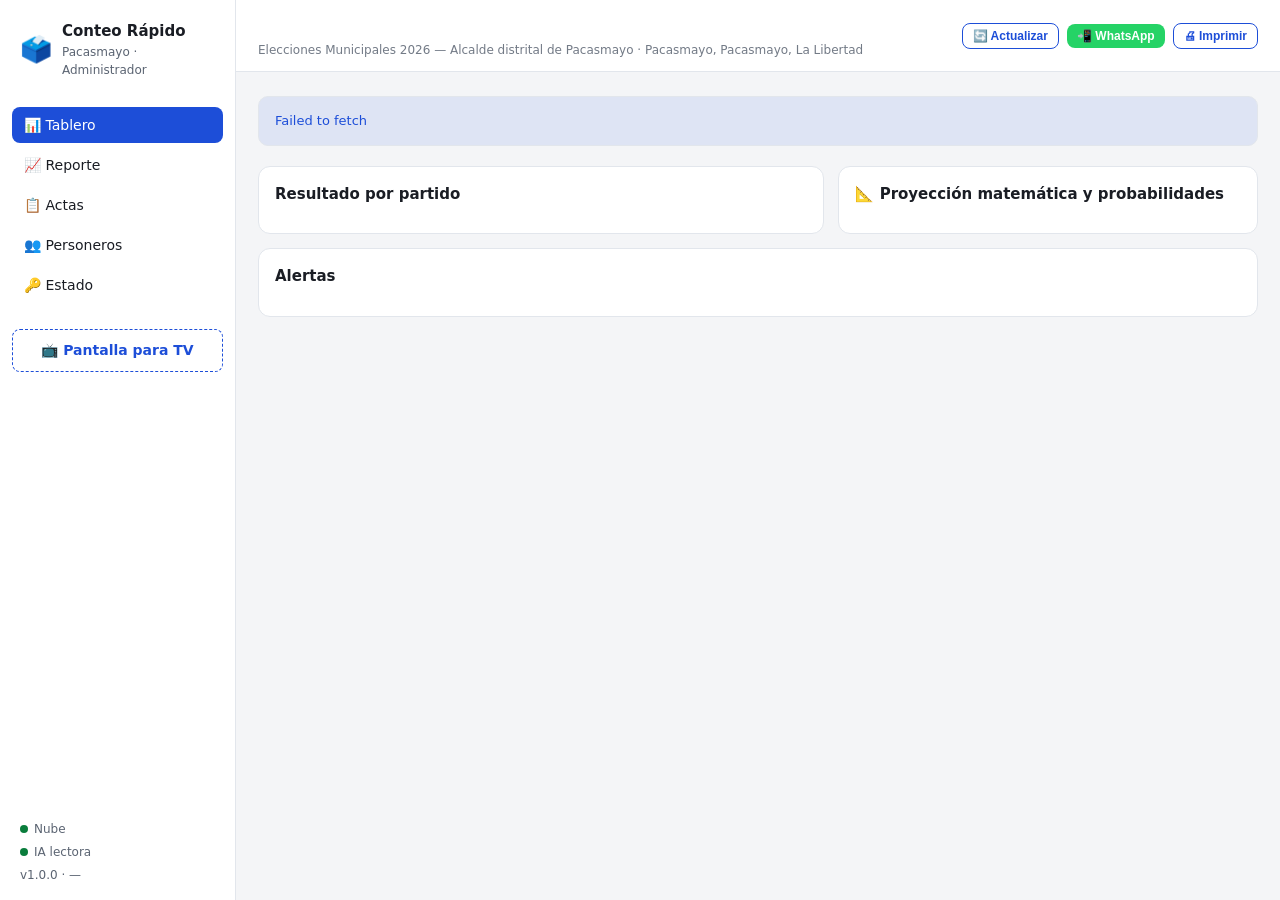
==== admin.html @ c428aaee "subeindo" ====
<!DOCTYPE html>
<html lang="es">
<head>
<meta charset="UTF-8">
<meta name="viewport" content="width=device-width, initial-scale=1.0">
<title>Conteo Rápido Pacasmayo — Administrador</title>
<link rel="stylesheet" href="estilos.css">
</head>
<body class="admin">

<aside class="side">
  <div class="brand"><div class="logo">🗳️</div><div><b>Conteo Rápido</b><small>Pacasmayo · Administrador</small></div></div>
  <nav class="menu">
    <button data-tab="tablero" class="active">📊 Tablero</button>
    <button data-tab="reporte">📈 Reporte</button>
    <button data-tab="actas">📋 Actas</button>
    <button data-tab="personeros">👥 Personeros</button>
    <button data-tab="estado">🔑 Estado</button>
  </nav>
  <a class="tv" href="pantalla.html" target="_blank">📺 Pantalla para TV</a>
  <div class="side-foot">
    <span><i class="estado-dot" id="sf_nube"></i>Nube</span>
    <span><i class="estado-dot" id="sf_ia"></i>IA lectora</span>
    <span>v<span id="sf_ver"></span> · <span id="sf_upd">—</span></span>
  </div>
</aside>

<div class="content">
  <header class="topbar">
    <div><h1 id="tb_titulo">Tablero</h1><p id="tb_sub"></p></div>
    <div class="tb-actions">
      <button class="btn ghost sm" onclick="refrescar()">🔄 Actualizar</button>
      <button class="btn wa sm" onclick="compartirDistrito()">📲 WhatsApp</button>
      <button class="btn ghost sm" onclick="window.print()">🖨 Imprimir</button>
    </div>
  </header>
  <main>
    <div id="aviso"></div>

    <!-- ===== TABLERO ===== -->
    <section id="tablero">
      <div class="kpi" id="kpi" style="margin-bottom:14px"></div>
      <div class="grid2">
        <div class="card"><h2>Resultado por partido <span class="muted" id="t_fuente"></span></h2><div id="barras"></div></div>
        <div class="card"><h2>📐 Proyección matemática y probabilidades</h2><div id="proy_cont"></div></div>
      </div>
      <div class="card"><h2>Alertas</h2><div id="alertas"></div></div>
    </section>

    <!-- ===== REPORTE ===== -->
    <section id="reporte" class="hide">
      <div class="card"><div id="rep_cont"></div></div>
      <div class="card"><h2>📐 Proyección matemática y probabilidades</h2><div id="proy_cont2"></div></div>
    </section>

    <!-- ===== ACTAS ===== -->
    <section id="actas" class="hide">
      <div class="card">
        <div class="toolbar" style="justify-content:space-between">
          <div class="toolbar" style="margin:0"><h2 style="margin:0">Actas recibidas</h2><span class="pill ok" id="n_actas">0</span></div>
          <div class="toolbar" style="margin:0"><input class="filtro" id="f_actas" placeholder="🔎 Buscar mesa o personero…" oninput="pintarActas()"><button class="btn ghost sm" onclick="exportCSV()">⬇ CSV</button></div>
        </div>
        <div style="overflow:auto;max-height:60vh"><table id="tablaActas"></table></div>
      </div>
      <div class="card">
        <h2>Instalación de mesas <span class="pill ok" id="n_aper">0</span></h2>
        <div style="overflow:auto;max-height:40vh"><table id="tablaAperturas"></table></div>
      </div>
    </section>

    <!-- ===== PERSONEROS ===== -->
    <section id="personeros" class="hide">
      <div class="card brand">
        <h2>👥 Cómo entran los personeros</h2>
        <p>Cada personero abre <b><span id="p_url">personero.html</span></b> en su celular. No necesita configurar nada.</p>
        <div class="toolbar" style="margin:8px 0 0"><button class="btn" onclick="copiarUrl()">📋 Copiar dirección</button><button class="btn wa" onclick="enviarUrl()">📲 Enviar por WhatsApp</button><span class="muted" id="p_estado"></span></div>
      </div>
      <div class="card"><h2>Quiénes ya reportaron</h2><div style="overflow:auto"><table id="tablaPersoneros"></table></div></div>
    </section>

    <!-- ===== ESTADO ===== -->
    <section id="estado" class="hide">
      <div class="card brand"><h2>🪑 Total de mesas del distrito</h2>
        <p class="muted">Con este número el sistema calcula el % de mesas reportadas, la ventaja irremontable y la proyección. Se guarda en la nube (lo ven el admin y la pantalla TV).</p>
        <div class="row"><div><label>Total de mesas</label><input id="e_totalmesas" type="number" min="0" inputmode="numeric" placeholder="ej. 45"></div>
        <div style="display:flex;align-items:flex-end"><button class="btn" onclick="guardarTotalMesas()">💾 Guardar</button></div></div>
        <p class="muted" id="e_tm_estado"></p></div>
      <div class="card"><h2>🔑 Estado de la configuración</h2><div id="estado_cont"></div>
        <p class="muted" style="margin-top:12px">Las claves (nube e IA), los candidatos y el total de mesas se editan en <code>config.js</code>.</p></div>
    </section>
  </main>
</div>

<script src="config.js"></script>
<script src="comun.js"></script>
<script>
/* ===== ADMIN — Pacasmayo (todo viene de config.js) ===== */
const E = CONFIG.eleccion, partidos = () => CONFIG.partidos;
let totalMesas = CONFIG.totalMesas || 0; const TM = () => totalMesas;   // se guarda en la nube desde Estado
SB.url = (CONFIG.supabase.url||"").replace(/\/$/,""); SB.key = CONFIG.supabase.key||"";
const nubeOK = () => sbListo() && !/XXXX|PEGA_AQUI/.test(SB.url + SB.key);
const iaOK   = () => !!CONFIG.ia.key && !/PEGA_AQUI/.test(CONFIG.ia.key);
const $ = id => document.getElementById(id);
const TITULOS = { tablero:"Tablero", reporte:"Reporte de campaña", actas:"Actas e instalaciones", personeros:"Personeros", estado:"Estado" };
let tab = "tablero", poll = null, cache = null;

async function iniciar(){
  if (nubeOK()) { try { const c = await sbFetchConfig(E); if (c && c.total_mesas) totalMesas = c.total_mesas; } catch(e) {} }
  $("tb_sub").textContent = CONFIG.nombre + " · " + lugarDe(CONFIG.ubicacion);
  $("p_url").textContent = new URL("personero.html", location.href).href;
  $("sf_ver").textContent = APP_VERSION;
  $("sf_nube").className = "estado-dot " + (nubeOK() ? "ok" : "bad"); $("sf_ia").className = "estado-dot " + (iaOK() ? "ok" : "bad");
  if (!nubeOK()) $("aviso").innerHTML = `<div class="alert warn">⚠ La nube no está configurada en <code>config.js</code>. Sin eso no llegan las actas de los personeros.</div>`;
  activarTab("tablero");
}
function activarTab(t){
  tab = t; document.querySelectorAll(".menu button").forEach(b => b.classList.toggle("active", b.dataset.tab === t));
  ["tablero","reporte","actas","personeros","estado"].forEach(s => $(s).classList.toggle("hide", s !== t));
  $("tb_titulo").textContent = TITULOS[t] || t;
  if (poll) { clearInterval(poll); poll = null; }
  refrescar(); if (t === "tablero" || t === "reporte") poll = setInterval(refrescar, 15000);
}
document.querySelectorAll(".menu button").forEach(b => b.onclick = () => activarTab(b.dataset.tab));

async function datos(){
  if (!nubeOK()) throw new Error("Nube no configurada (config.js).");
  const [actas, aperturas] = await Promise.all([sbFetchActas(E), sbFetchAperturas(E)]);
  cache = { actas, aperturas }; $("sf_upd").textContent = "act. " + horaCorta(ahora()); return cache;
}
async function refrescar(){
  if (tab === "tablero") return pintarTablero();
  if (tab === "reporte") return pintarReporte();
  if (tab === "actas") return pintarActas();
  if (tab === "personeros") return pintarPersoneros();
  if (tab === "estado") return pintarEstado();
}
const errorEn = (id, e) => { $(id).innerHTML = `<div class="alert info">${esc(e.message)}</div>`; };

/* ---- tablero ---- */
async function pintarTablero(){
  let d; try { d = await datos(); } catch(e) { errorEn("kpi", e); $("barras").innerHTML = ""; $("proy_cont").innerHTML = ""; $("alertas").innerHTML = ""; return; }
  const { actas, aperturas } = d, tm = TM();
  const { rank, blancos, nulos, validos, total } = ranking(actas, partidos());
  const nMesas = actas.length, nAper = aperturas.filter(a => a.estado !== "no_aperturada").length, nNo = aperturas.length - nAper;
  const habiles = actas.reduce((s, a) => s + (+a.habiles || 0), 0), particip = habiles ? 100 * total / habiles : 0;
  $("kpi").innerHTML = `
    <div><b>${nAper}</b><span>mesas instaladas${nNo ? ` · <span style="color:var(--bad)">${nNo} no abrieron</span>` : ""}</span></div>
    <div><b>${nMesas}${tm ? `<small style="font-size:14px;color:var(--muted)"> / ${tm}</small>` : ""}</b><span>actas reportadas${tm ? ` · ${(100*nMesas/tm).toFixed(1)}%` : ""}</span></div>
    <div><b>${particip.toFixed(1)}%</b><span>participación</span></div>
    <div><b>${fmt(validos)}</b><span>votos válidos</span></div>
    <div><b>${fmt(total)}</b><span>total emitidos · B ${fmt(blancos)} · N ${fmt(nulos)}</span></div>`;
  $("t_fuente").textContent = `· ${nMesas} actas`;
  const max = rank[0] ? rank[0].v : 0;
  $("barras").innerHTML = validos > 0 ? rank.map((p, i) => { const w = max ? 100 * p.v / max : 0, lider = i === 0;
    return `<div style="margin:9px 0"><div style="display:flex;justify-content:space-between;font-size:13px;gap:8px">
      <span style="min-width:0;overflow:hidden;text-overflow:ellipsis;white-space:nowrap"><span class="dot" style="background:${p.color}"></span> ${lider ? "🏆 " : ""}<b>${esc(p.sigla)}</b> <span class="muted">${esc(p.candidato || p.nombre)}</span>${lider ? ' <span class="pill ok">VA GANANDO</span>' : ""}</span>
      <span style="white-space:nowrap"><b>${fmt(p.v)}</b> · ${(100*p.v/validos).toFixed(1)}%</span></div>
      <div class="bar-track" style="height:16px"><div class="bar-fill" style="width:${w}%;background:${lider ? p.color : "#8b93a3"}"></div></div></div>`; }).join("")
    : `<p class="muted">Aún no hay votos cargados.</p>`;
  renderProyeccion($("proy_cont"), actas, partidos(), tm, false);
  const al = alertasDe(actas);
  $("alertas").innerHTML = al.length ? al.map(x => `<div class="alert bad">⚠ ${esc(x)}</div>`).join("") : `<div class="alert ok">✓ Sin anomalías detectadas.</div>`;
}

/* ---- reporte ---- */
async function pintarReporte(){
  let d; try { d = await datos(); } catch(e) { errorEn("rep_cont", e); $("proy_cont2").innerHTML = ""; return; }
  renderReporte($("rep_cont"), { actas: d.actas, aperturas: d.aperturas, partidos: partidos(), nombre: CONFIG.nombre, lugar: lugarDe(CONFIG.ubicacion), totalMesas: TM(), fuente: "☁️ todas las mesas" });
  renderProyeccion($("proy_cont2"), d.actas, partidos(), TM(), false);
}
async function compartirDistrito(){
  try { const d = cache || await datos(); const r = ranking(d.actas, partidos());
    compartirTexto(textoReporteDistrito({ nombre: CONFIG.nombre, lugar: CONFIG.ubicacion.distrito, ...r, nMesas: d.actas.length, totalMesas: TM(), nAper: d.aperturas.filter(a => a.estado !== "no_aperturada").length }));
  } catch(e) { alert(e.message); }
}

/* ---- actas ---- */
async function pintarActas(){
  const t1 = $("tablaActas"), t2 = $("tablaAperturas");
  let d; try { d = await datos(); } catch(e) { t1.innerHTML = `<tr><td class="muted">${esc(e.message)}</td></tr>`; t2.innerHTML = ""; return; }
  const f = ($("f_actas").value || "").toLowerCase();
  const actas = d.actas.filter(a => !f || String(a.mesa).toLowerCase().includes(f) || (a.personero || "").toLowerCase().includes(f));
  $("n_actas").textContent = d.actas.length; $("n_aper").textContent = d.aperturas.length;
  t1.innerHTML = `<tr><th>Mesa</th><th>Personero</th><th>Hora</th><th class="num">Hábiles</th><th class="num">Total</th><th>Estado</th><th>Foto</th><th></th></tr>` +
    (actas.length ? actas.map(a => { const s = sumaActa(a); const obs = a.habiles > 0 && s > a.habiles;
      return `<tr><td><b>${esc(a.mesa)}</b></td><td>${esc(a.personero || "—")}</td><td>${horaCorta(a.creado)}</td><td class="num">${a.habiles || "—"}</td><td class="num">${s}</td>
        <td>${obs ? '<span class="pill warn">observada</span>' : '<span class="pill ok">ok</span>'}</td>
        <td>${a.foto_url ? `<a href="${esc(a.foto_url)}" target="_blank">ver</a>` : "—"}</td>
        <td><button class="btn danger sm" onclick="borrarActa('${esc(a.mesa)}')">🗑</button></td></tr>`; }).join("")
     : `<tr><td colspan="8" class="muted">${f ? "Sin resultados para ese filtro." : "Sin actas todavía."}</td></tr>`);
  t2.innerHTML = `<tr><th>Mesa</th><th>Estado</th><th>Hora</th><th>Personero</th><th></th></tr>` +
    (d.aperturas.length ? d.aperturas.map(a => `<tr><td><b>${esc(a.mesa)}</b></td><td>${a.estado === "no_aperturada" ? '<span class="pill bad">NO instalada</span>' : '<span class="pill ok">instalada</span>'}</td><td>${horaCorta(a.hora)}</td><td>${esc(a.personero || "—")}</td>
        <td><button class="btn danger sm" onclick="borrarApertura('${esc(a.mesa)}')">🗑</button></td></tr>`).join("")
     : `<tr><td colspan="5" class="muted">Ninguna mesa marcada aún.</td></tr>`);
}
async function borrarActa(mesa){ if (!confirm(`¿Borrar el acta de la mesa ${mesa}? El personero podrá volver a enviarla.`)) return; try { await sbBorrarActa(E, mesa); pintarActas(); } catch(e) { alert(e.message); } }
async function borrarApertura(mesa){ if (!confirm(`¿Borrar la instalación de la mesa ${mesa}?`)) return; try { await sbBorrarApertura(E, mesa); pintarActas(); } catch(e) { alert(e.message); } }
async function exportCSV(){
  let d; try { d = await datos(); } catch(e) { alert(e.message); return; }
  const cols = ["mesa","electores_habiles","personero","reportado_en","hash","blancos","nulos", ...partidos().map(p => p.sigla)];
  const filas = d.actas.map(a => [a.mesa, a.habiles, `"${(a.personero || "").replace(/"/g, '""')}"`, a.creado, a.hash || "", a.blancos, a.nulos, ...partidos().map(p => (a.votos || {})[p.sigla] || 0)].join(","));
  bajar([cols.join(","), ...filas].join("\n"), "actas_pacasmayo.csv", "text/csv");
}

/* ---- personeros ---- */
async function copiarUrl(){ const ok = await copiar($("p_url").textContent); $("p_estado").textContent = ok ? "✓ copiada" : "no se pudo copiar"; }
function enviarUrl(){ compartirTexto(`🗳️ ${CONFIG.nombre}\n\nHola personero/a: el día de la elección abre esta dirección en tu celular, pon tu nombre y mesa, marca la instalación y sube el acta con foto.\n\n${$("p_url").textContent}\n\n¡Gracias por fiscalizar!`); }
async function pintarPersoneros(){
  const t = $("tablaPersoneros");
  let d; try { d = await datos(); } catch(e) { t.innerHTML = `<tr><td class="muted">${esc(e.message)}</td></tr>`; return; }
  const m = new Map();
  d.aperturas.forEach(a => m.set(a.mesa, Object.assign(m.get(a.mesa) || { mesa: a.mesa }, { personero: a.personero, instal: a.hora, estado: a.estado })));
  d.actas.forEach(a => m.set(a.mesa, Object.assign(m.get(a.mesa) || { mesa: a.mesa }, { personero: a.personero || (m.get(a.mesa) || {}).personero, acta: a.creado })));
  const rows = [...m.values()].sort((a, b) => String(a.mesa).localeCompare(String(b.mesa)));
  t.innerHTML = `<tr><th>Mesa</th><th>Personero</th><th>Instalación</th><th>Acta</th></tr>` +
    (rows.length ? rows.map(r => `<tr><td><b>${esc(r.mesa)}</b></td><td>${esc(r.personero || "—")}</td><td>${r.instal ? (r.estado === "no_aperturada" ? "❌ " : "✅ ") + horaCorta(r.instal) : "—"}</td><td>${r.acta ? "📄 " + horaCorta(r.acta) : '<span class="muted">pendiente</span>'}</td></tr>`).join("")
     : `<tr><td colspan="4" class="muted">Nadie ha reportado todavía.</td></tr>`);
}

/* ---- estado ---- */
async function guardarTotalMesas(){
  const n = +$("e_totalmesas").value || 0, est = $("e_tm_estado");
  if (!nubeOK()) { est.textContent = "La nube no está configurada."; return; }
  est.textContent = "Guardando…";
  try { await sbUpsertConfig({ eleccion: E, nombre: CONFIG.nombre, ubicacion: CONFIG.ubicacion, total_mesas: n, actualizado: ahora() }); totalMesas = n;
        est.textContent = n ? `✓ Guardado: ${n} mesas.` : "✓ Guardado (sin total: no se calcula el %)."; pintarEstado(); }
  catch(e) { est.textContent = "❌ " + e.message; }
}
async function pintarEstado(){
  const el = $("estado_cont"); $("e_totalmesas").value = TM() || "";
  let nube = "⚠ falta poner URL y anon key en config.js";
  if (nubeOK()) { try { const a = await sbFetchActas(E); nube = `✅ conectada (${a.length} actas)`; } catch(e) { nube = "❌ error: " + e.message; } }
  el.innerHTML = `<table>
    <tr><th>Elección</th><td>${esc(CONFIG.nombre)}<br><span class="muted">${esc(E)}</span></td></tr>
    <tr><th>Candidatos</th><td>${partidos().length} partidos cargados</td></tr>
    <tr><th>Total de mesas</th><td>${TM() || '<span class="pill warn">no definido</span> — ponlo arriba'}</td></tr>
    <tr><th>Nube (Supabase)</th><td>${nube}</td></tr>
    <tr><th>IA (Gemini)</th><td>${iaOK() ? `✅ configurada · modelo ${esc(CONFIG.ia.modelo)} (con respaldo automático)` : "⚠ falta la clave en config.js"}</td></tr>
    <tr><th>Versión</th><td>${APP_VERSION}</td></tr></table>`;
}
iniciar();
</script>
</body>
</html>
---- estilos.css ----
/* Conteo Rápido — estilos compartidos (admin + personero) */
:root{
  --bg:#f4f5f7; --card:#ffffff; --ink:#1a1d24; --muted:#5b6472;
  --line:#e2e6ec; --brand:#1d4ed8; --brand-ink:#fff;
  --ok:#0a7d3c; --warn:#b45309; --bad:#c02626; --bar:#1d4ed8; --wa:#25D366;
}
@media (prefers-color-scheme:dark){
  :root:not([data-theme="light"]){ --bg:#0f1319; --card:#171c24; --ink:#e8ecf2; --muted:#9aa4b2;
    --line:#262d38; --brand:#3b82f6; --bar:#3b82f6; }
}
:root[data-theme="dark"]{ --bg:#0f1319; --card:#171c24; --ink:#e8ecf2; --muted:#9aa4b2;
  --line:#262d38; --brand:#3b82f6; --bar:#3b82f6; }
*{box-sizing:border-box}
body{margin:0;font:15px/1.5 system-ui,Segoe UI,Roboto,sans-serif;background:var(--bg);color:var(--ink)}
header{background:var(--brand);color:var(--brand-ink);padding:14px 18px}
header h1{margin:0;font-size:18px}
header p{margin:2px 0 0;font-size:12px;opacity:.85}
.wrap{max-width:1000px;margin:0 auto;padding:16px}
.wrap.narrow{max-width:560px}
nav{display:flex;gap:6px;flex-wrap:wrap;margin:14px 0}
nav button{border:1px solid var(--line);background:var(--card);color:var(--ink);padding:8px 14px;border-radius:8px;cursor:pointer;font-size:14px}
nav button.active{background:var(--brand);color:var(--brand-ink);border-color:var(--brand)}
.card{background:var(--card);border:1px solid var(--line);border-radius:12px;padding:16px;margin-bottom:14px}
.card.brand{border:2px solid var(--brand)}
h2{font-size:15px;margin:0 0 12px}
h3{font-size:14px;margin:14px 0 6px}
label{display:block;font-size:13px;color:var(--muted);margin:10px 0 4px}
input,select,textarea{width:100%;padding:9px 10px;border:1px solid var(--line);border-radius:8px;background:var(--bg);color:var(--ink);font-size:14px;font-family:inherit}
textarea{min-height:90px;resize:vertical}
.row{display:grid;grid-template-columns:1fr 1fr;gap:12px}
.btn{background:var(--brand);color:#fff;border:0;padding:10px 16px;border-radius:8px;cursor:pointer;font-size:14px;font-weight:600}
.btn.ghost{background:transparent;color:var(--brand);border:1px solid var(--brand)}
.btn.danger{background:var(--bad)}
.btn.ok{background:var(--ok)}
.btn.wa{background:var(--wa)}
.btn.sm{padding:5px 10px;font-size:12px}
.btn.big{width:100%;padding:14px;font-size:16px}
.btn:disabled{opacity:.5;cursor:default}
table{width:100%;border-collapse:collapse;font-size:13px}
th,td{text-align:left;padding:7px 8px;border-bottom:1px solid var(--line)}
th{color:var(--muted);font-weight:600}
.num{text-align:right}
.pill{font-size:11px;padding:2px 8px;border-radius:20px;font-weight:600;white-space:nowrap}
.pill.ok{background:rgba(10,125,60,.15);color:var(--ok)}
.pill.warn{background:rgba(180,83,9,.15);color:var(--warn)}
.pill.bad{background:rgba(192,38,38,.15);color:var(--bad)}
.bar-track{background:var(--bg);border-radius:6px;height:22px;overflow:hidden;border:1px solid var(--line)}
.bar-fill{height:100%;background:var(--bar);min-width:2px}
.kpi{display:flex;gap:12px;flex-wrap:wrap}
.kpi div{flex:1;min-width:120px;background:var(--bg);border:1px solid var(--line);border-radius:10px;padding:12px}
.kpi b{font-size:22px;display:block}
.kpi span{font-size:12px;color:var(--muted)}
.alert{padding:9px 12px;border-radius:8px;margin:6px 0;font-size:13px}
.alert.bad{background:rgba(192,38,38,.12);color:var(--bad)}
.alert.warn{background:rgba(180,83,9,.12);color:var(--warn)}
.alert.ok{background:rgba(10,125,60,.12);color:var(--ok)}
.alert.info{background:rgba(29,78,216,.10);color:var(--brand)}
.partido-row{display:grid;grid-template-columns:1fr 90px;gap:8px;align-items:center;margin:6px 0}
.muted{color:var(--muted);font-size:12px}
.hide{display:none}
.toolbar{display:flex;gap:8px;flex-wrap:wrap;margin-bottom:12px}
.dot{width:12px;height:12px;border-radius:3px;display:inline-block;vertical-align:middle}
.total-box{margin-top:8px;padding:8px 10px;background:var(--bg);border:1px solid var(--line);border-radius:8px;font-size:13px}
.overlay{position:fixed;inset:0;background:var(--bg);display:flex;align-items:center;justify-content:center;padding:20px;z-index:50}
.overlay .card{width:100%;max-width:380px}
code{font-size:12px;background:var(--bg);padding:1px 5px;border-radius:4px}
.linkbox{word-break:break-all;font-size:12px;background:var(--bg);border:1px solid var(--line);border-radius:8px;padding:10px}
@media (max-width:560px){
  .wrap{padding:12px}
  .row{grid-template-columns:1fr}
  nav{gap:6px} nav button{flex:1 1 auto;text-align:center}
  input,select,textarea{padding:12px 10px;font-size:16px}
  .partido-row{grid-template-columns:1fr 84px}
  .kpi div{min-width:calc(50% - 6px)}
  header h1{font-size:16px}
}

/* ===== Admin profesional: barra lateral + contenido ===== */
body.admin{display:flex;min-height:100vh;align-items:stretch}
.admin .side{width:236px;flex:none;background:var(--card);border-right:1px solid var(--line);display:flex;flex-direction:column;padding:16px 12px;position:sticky;top:0;height:100vh}
.admin .brand{display:flex;gap:10px;align-items:center;padding:4px 8px 14px}
.admin .brand .logo{font-size:26px;line-height:1}
.admin .brand b{font-size:15px} .admin .brand small{display:block;color:var(--muted);font-size:12px}
.admin .menu{display:flex;flex-direction:column;gap:4px}
.admin .menu button{text-align:left;border:0;background:transparent;color:var(--ink);padding:10px 12px;border-radius:8px;font-size:14px;cursor:pointer;font-family:inherit}
.admin .menu button.active{background:var(--brand);color:#fff}
.admin .menu button:hover:not(.active){background:var(--bg)}
.admin .tv{margin-top:12px;display:block;padding:10px 12px;border-radius:8px;border:1px dashed var(--brand);color:var(--brand);text-decoration:none;font-weight:600;font-size:14px;text-align:center}
.admin .side-foot{margin-top:auto;display:flex;flex-direction:column;gap:5px;font-size:12px;color:var(--muted);padding:8px 8px 0}
.admin .content{flex:1;min-width:0;display:flex;flex-direction:column}
.admin .topbar{display:flex;justify-content:space-between;align-items:center;gap:12px;padding:12px 22px;border-bottom:1px solid var(--line);background:var(--card);position:sticky;top:0;z-index:5}
.admin .topbar h1{margin:0;font-size:18px} .admin .topbar p{margin:2px 0 0;color:var(--muted);font-size:12px}
.admin .tb-actions{display:flex;gap:8px;align-items:center;flex-wrap:wrap}
.admin main{padding:18px 22px;max-width:1360px;width:100%}
.admin .grid2{display:grid;grid-template-columns:1.35fr 1fr;gap:14px;align-items:start}
.admin .kpi div{padding:14px 16px} .admin .kpi b{font-size:28px}
.admin table th{position:sticky;top:0;background:var(--card);z-index:1}
.admin .lider-row{background:rgba(29,78,216,.06)}
.admin .filtro{max-width:320px}
.admin .estado-dot{display:inline-block;width:8px;height:8px;border-radius:50%;margin-right:6px;background:var(--muted)}
.admin .estado-dot.ok{background:var(--ok)} .admin .estado-dot.bad{background:var(--bad)}
@media (max-width:900px){
  body.admin{flex-direction:column}
  .admin .side{width:auto;height:auto;position:static;flex-direction:row;flex-wrap:wrap;align-items:center;gap:8px;padding:10px 12px;border-right:0;border-bottom:1px solid var(--line)}
  .admin .brand{padding:0 8px 0 0} .admin .menu{flex-direction:row;flex-wrap:wrap} .admin .tv{margin:0}
  .admin .side-foot{margin:0;width:100%;flex-direction:row;gap:12px;padding:0}
  .admin .grid2{grid-template-columns:1fr} .admin main{padding:12px}
}
@media print{ .admin .side,.admin .topbar{display:none!important} .admin main{padding:0;max-width:none} .card{break-inside:avoid} }
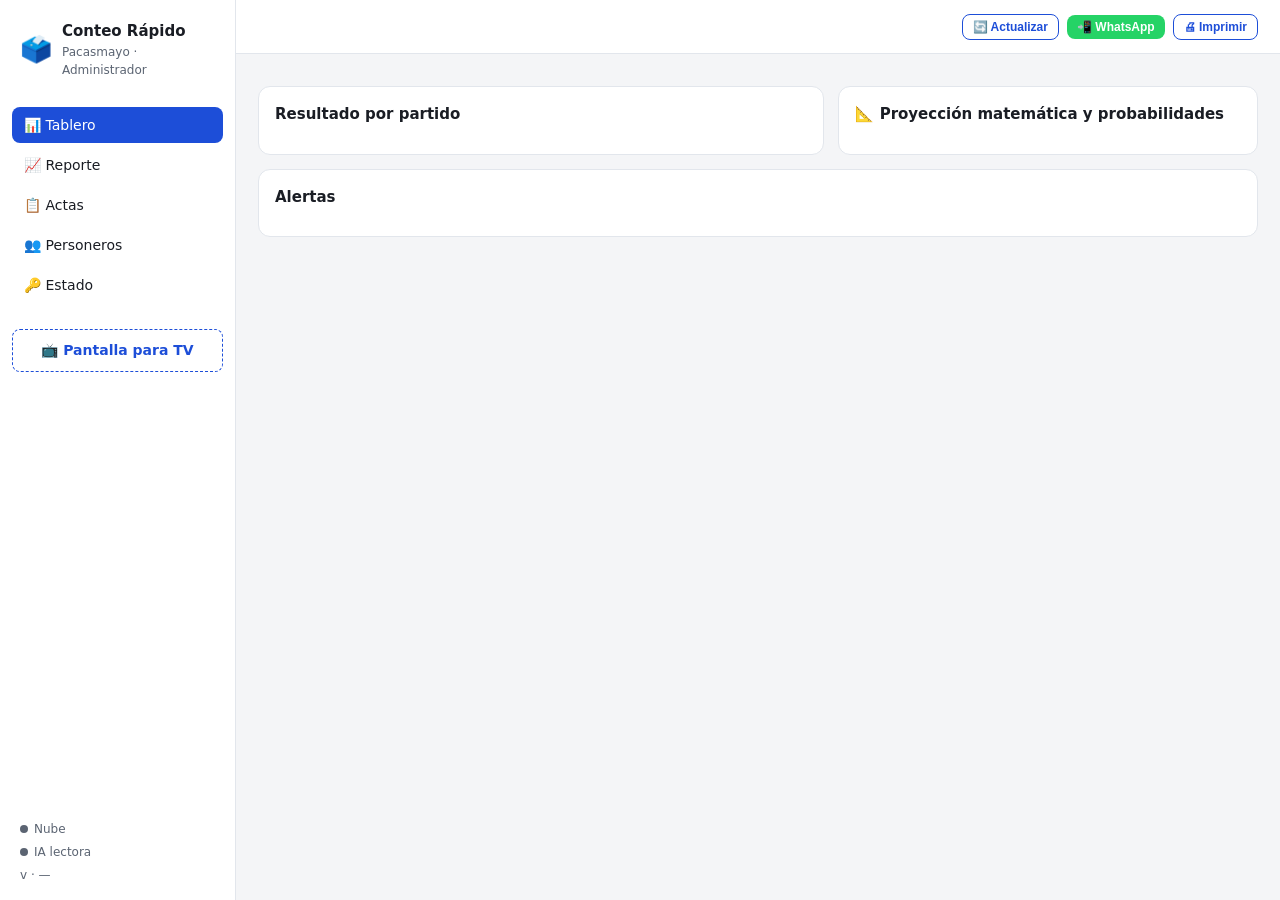
==== commit 6e79b0f8: "Update print statement from 'Hello' to 'Goodbye'" ====
--- a/admin.html
+++ b/admin.html
@@ -85,8 +85,18 @@
         <div class="row"><div><label>Total de mesas</label><input id="e_totalmesas" type="number" min="0" inputmode="numeric" placeholder="ej. 45"></div>
         <div style="display:flex;align-items:flex-end"><button class="btn" onclick="guardarTotalMesas()">💾 Guardar</button></div></div>
         <p class="muted" id="e_tm_estado"></p></div>
+      <div class="card brand"><h2>🤖 Claves de IA</h2>
+        <p class="muted">Pega una clave por línea, de cualquiera de estos tres. La app reconoce sola cuál es y las usa en este orden: <b>Gemini</b> (gratis, aistudio.google.com/apikey) → <b>OpenRouter</b> (gratis, openrouter.ai/settings/keys) → <b>Claude</b> (de pago, console.anthropic.com). Si una clave deja de funcionar o se queda sin cupo, pasa sola a la siguiente y se queda con la que responde más rápido. Se guardan en la nube: todos los celulares las usan al instante, sin volver a subir archivos. Crea varias claves de Gemini con distintas cuentas Gmail, porque cada cuenta tiene su propio cupo diario.</p>
+        <label>Claves (una por línea)</label>
+        <textarea id="e_claves" rows="4" spellcheck="false" autocomplete="off" placeholder="AIza…  ·  sk-or-v1-…  ·  sk-ant-…" style="font-family:ui-monospace,Consolas,monospace;font-size:13px"></textarea>
+        <label style="display:flex;gap:8px;align-items:flex-start;margin-top:12px;cursor:pointer">
+          <input type="checkbox" id="e_pago" style="width:auto;margin-top:3px">
+          <span>Usar el respaldo <b>de pago</b> (Claude) solo si todo lo gratis falla. Apagado, la lectura es 100&nbsp;% gratis y si nada responde se escriben los números a mano. Encendido, cuesta alrededor de medio centavo de dólar por acta y necesita una clave de Claude o de OpenRouter con saldo.</span>
+        </label>
+        <div class="toolbar" style="margin:10px 0 0"><button class="btn" onclick="guardarClaves()">💾 Guardar claves</button><button class="btn ghost" onclick="probarClaves()">🔎 Probar claves</button></div>
+        <p class="muted" id="ia_claves"></p></div>
       <div class="card"><h2>🔑 Estado de la configuración</h2><div id="estado_cont"></div>
-        <p class="muted" style="margin-top:12px">Las claves (nube e IA), los candidatos y el total de mesas se editan en <code>config.js</code>.</p></div>
+        <p class="muted" style="margin-top:12px">La conexión a la nube y los candidatos se editan en <code>config.js</code>. Las claves de IA y el total de mesas se editan aquí arriba.</p></div>
     </section>
   </main>
 </div>
@@ -99,7 +109,39 @@
 let totalMesas = CONFIG.totalMesas || 0; const TM = () => totalMesas;   // se guarda en la nube desde Estado
 SB.url = (CONFIG.supabase.url||"").replace(/\/$/,""); SB.key = CONFIG.supabase.key||"";
 const nubeOK = () => sbListo() && !/XXXX|PEGA_AQUI/.test(SB.url + SB.key);
-const iaOK   = () => !!CONFIG.ia.key && !/PEGA_AQUI/.test(CONFIG.ia.key);
+let clavesNube = clavesNubeCache(), pagoNube = pagoCache();   // claves de IA en la nube (se editan en Estado)
+const iaOK   = () => clavesNube.length > 0 || clavesIA(CONFIG.ia).length > 0;
+async function cargarClavesNube(){ if (nubeOK()) { try { clavesNube = await sbLeerClavesIA(5000); pagoNube = pagoCache(); } catch(e) {} } return clavesNube; }
+function pintarClavesIA(){
+  const ta = document.getElementById("e_claves"); if (ta && document.activeElement !== ta) ta.value = clavesNube.join("\n");
+  const ch = document.getElementById("e_pago"); if (ch) ch.checked = pagoNube;
+  const d = document.getElementById("sf_ia"); if (d) d.className = "estado-dot " + (iaOK() ? "ok" : "bad");
+}
+// Guarda en la nube las claves pegadas (una por línea) y las prueba. Todos los celulares las usan al instante.
+async function guardarClaves(){
+  const el = document.getElementById("ia_claves"), lista = clavesIA({ keys: partirClaves(document.getElementById("e_claves").value) });
+  const pago = document.getElementById("e_pago").checked;
+  if (!nubeOK()) { el.textContent = "La nube no está configurada."; return; }
+  el.textContent = "Guardando…";
+  try { await sbGuardarClavesIA(lista, pago); clavesNube = lista; pagoNube = pago; document.getElementById("e_claves").value = lista.join("\n"); pintarClavesIA(); pintarEstado(); }
+  catch(e) { el.textContent = "❌ " + e.message; return; }
+  if (!lista.length) { el.textContent = "✓ Guardado sin claves: la lectura con IA queda apagada."; return; }
+  await probarClaves(`✓ ${lista.length} clave(s) guardada(s) en la nube. Ya las usan todos los celulares.`);
+}
+// Prueba cada clave contra su proveedor (Gemini, OpenRouter o Claude), sin gastar cupo ni dinero.
+async function probarClaves(titulo){
+  const el = document.getElementById("ia_claves"); if (!el) return;
+  const ta = document.getElementById("e_claves");
+  const lista = clavesIA({ keys: partirClaves(ta ? ta.value : "").concat(clavesIA(CONFIG.ia)) });
+  if (!lista.length) { el.textContent = "No hay claves para probar."; return; }
+  el.textContent = "Probando " + lista.length + " clave(s)…";
+  const res = await Promise.all(lista.map(k => probarClaveIA(k)));
+  el.innerHTML = (typeof titulo === "string" ? esc(titulo) + "<br>" : "") + res.map((r, i) => {
+    const p = PROV[r.prov], etq = `clave ${i + 1} · ${esc(p.nombre)}${p.pago ? " (de pago)" : ""} (${esc(huellaClave(lista[i]))}): `;
+    return etq + (r.ok ? `<span class="pill ok">activa · ${r.ms} ms</span>${r.saldo ? " " + esc(r.saldo) : ""}`
+      : `<span class="pill bad">${r.estado === 401 || r.estado === 400 ? "no existe o fue borrada" : r.estado === 403 ? "sin permiso" : "sin respuesta"} (${r.estado || "—"})</span>`);
+  }).join("<br>");
+}
 const $ = id => document.getElementById(id);
 const TITULOS = { tablero:"Tablero", reporte:"Reporte de campaña", actas:"Actas e instalaciones", personeros:"Personeros", estado:"Estado" };
 let tab = "tablero", poll = null, cache = null;
@@ -109,7 +151,7 @@
   $("tb_sub").textContent = CONFIG.nombre + " · " + lugarDe(CONFIG.ubicacion);
   $("p_url").textContent = new URL("personero.html", location.href).href;
   $("sf_ver").textContent = APP_VERSION;
-  $("sf_nube").className = "estado-dot " + (nubeOK() ? "ok" : "bad"); $("sf_ia").className = "estado-dot " + (iaOK() ? "ok" : "bad");
+  $("sf_nube").className = "estado-dot " + (nubeOK() ? "ok" : "bad"); pintarClavesIA(); cargarClavesNube().then(pintarClavesIA);
   if (!nubeOK()) $("aviso").innerHTML = `<div class="alert warn">⚠ La nube no está configurada en <code>config.js</code>. Sin eso no llegan las actas de los personeros.</div>`;
   activarTab("tablero");
 }
@@ -228,6 +270,7 @@
 }
 async function pintarEstado(){
   const el = $("estado_cont"); $("e_totalmesas").value = TM() || "";
+  await cargarClavesNube(); pintarClavesIA();
   let nube = "⚠ falta poner URL y anon key en config.js";
   if (nubeOK()) { try { const a = await sbFetchActas(E); nube = `✅ conectada (${a.length} actas)`; } catch(e) { nube = "❌ error: " + e.message; } }
   el.innerHTML = `<table>
@@ -235,7 +278,7 @@
     <tr><th>Candidatos</th><td>${partidos().length} partidos cargados</td></tr>
     <tr><th>Total de mesas</th><td>${TM() || '<span class="pill warn">no definido</span> — ponlo arriba'}</td></tr>
     <tr><th>Nube (Supabase)</th><td>${nube}</td></tr>
-    <tr><th>IA (Gemini)</th><td>${iaOK() ? `✅ configurada · modelo ${esc(CONFIG.ia.modelo)} (con respaldo automático)` : "⚠ falta la clave en config.js"}</td></tr>
+    <tr><th>IA lectora</th><td>${iaOK() ? `✅ ${clavesNube.length} clave(s) en la nube${clavesIA(CONFIG.ia).length ? ` + ${clavesIA(CONFIG.ia).length} en config.js` : ""} · ${[...new Set(clavesNube.concat(clavesIA(CONFIG.ia)).map(k => PROV[detectarProv(k)].nombre))].join(", ")} · respaldo de pago ${pagoNube ? "encendido" : "apagado (todo gratis)"}` : "⚠ sin claves: pégalas arriba, en «Claves de IA»"}</td></tr>
     <tr><th>Versión</th><td>${APP_VERSION}</td></tr></table>`;
 }
 iniciar();
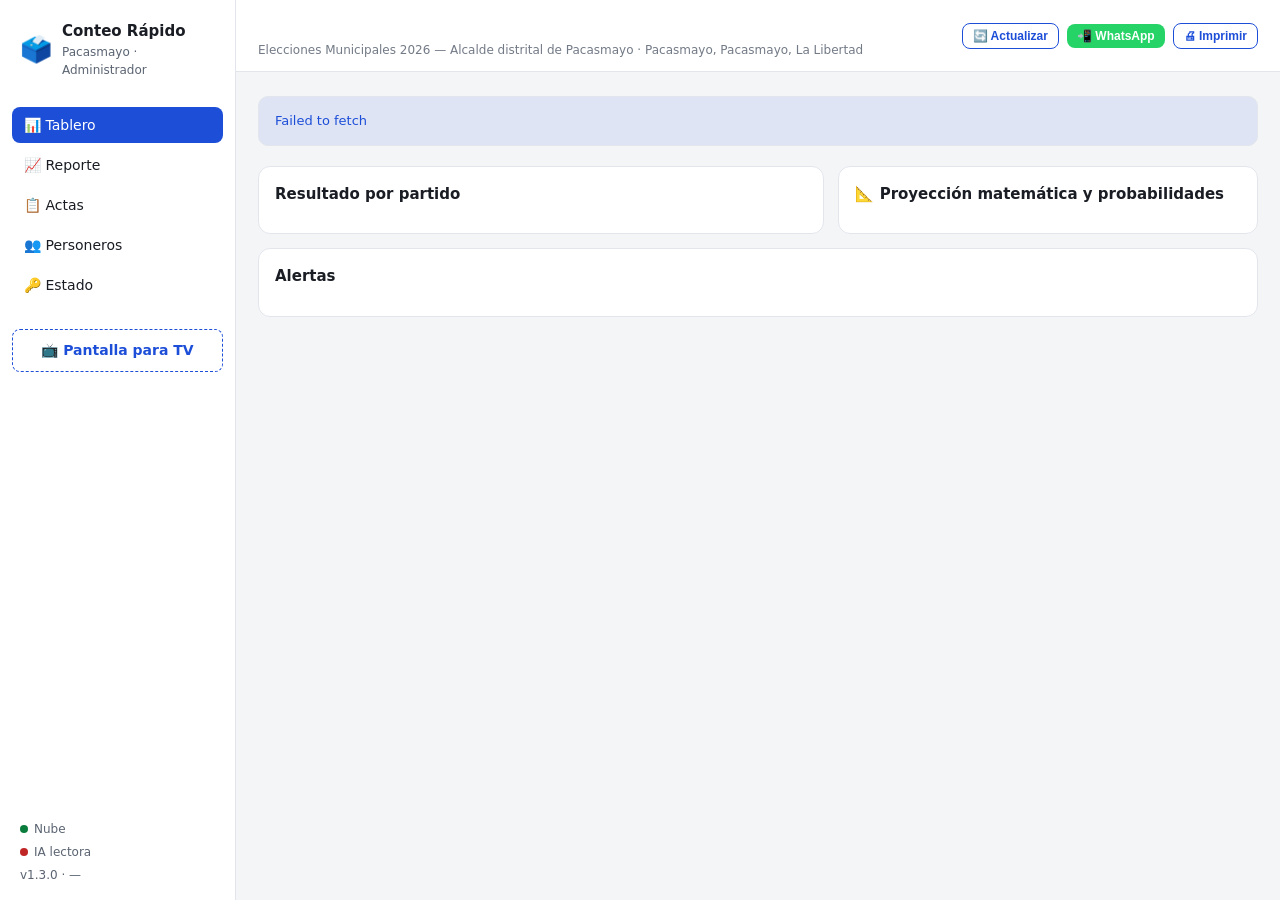
==== commit 42fdf1fd: "Update print statement from 'Hello' to 'Goodbye'" ====
--- a/admin.html
+++ b/admin.html
@@ -61,6 +61,11 @@
           <div class="toolbar" style="margin:0"><input class="filtro" id="f_actas" placeholder="🔎 Buscar mesa o personero…" oninput="pintarActas()"><button class="btn ghost sm" onclick="exportCSV()">⬇ CSV</button></div>
         </div>
         <div style="overflow:auto;max-height:60vh"><table id="tablaActas"></table></div>
+      </div>
+      <div class="card">
+        <h2>🎯 Precisión de la IA (se mide sola con las correcciones)</h2>
+        <p class="muted">Cada vez que un personero corrige un número que leyó la IA, queda registrado. Esta tabla compara lo que leyó cada modelo contra lo que quedó guardado. Sirve para saber cuál conviene y, más adelante, para entrenar un lector propio.</p>
+        <div id="precision_ia"></div>
       </div>
       <div class="card">
         <h2>Instalación de mesas <span class="pill ok" id="n_aper">0</span></h2>
@@ -177,6 +182,26 @@
   if (tab === "estado") return pintarEstado();
 }
 const errorEn = (id, e) => { $(id).innerHTML = `<div class="alert info">${esc(e.message)}</div>`; };
+
+
+/* ---- precisión de la IA: se calcula con las correcciones reales de los personeros ---- */
+function pintarPrecision(actas){
+  const el = $("precision_ia"); if (!el) return;
+  const filas = precisionIA(actas, partidos());
+  const conLectura = (actas || []).filter(a => a.ia_lectura).length;
+  if (!filas.length) {
+    el.innerHTML = `<div class="alert info">Todavía no hay datos. Se llena sola cuando los personeros lean actas con la IA.${actas && actas.length && !conLectura ? " Ya llegaron actas pero sin lectura guardada: falta correr <code>supabase_entrenamiento.sql</code> en Supabase." : ""}</div>`;
+    return;
+  }
+  el.innerHTML = `<table><tr><th>Modelo</th><th class="num">Actas</th><th class="num">Campos correctos</th><th class="num">Sin corregir</th><th class="num">Demora</th><th>Se equivoca más en</th></tr>` +
+    filas.map((f, i) => `<tr${i === 0 ? ' class="lider-row"' : ""}><td>${i === 0 ? "🏆 " : ""}${esc(f.modelo)}</td>
+      <td class="num">${f.actas}</td>
+      <td class="num"><b>${(100 * f.exactitud).toFixed(1)}%</b> <span class="muted">${f.aciertos}/${f.total}</span></td>
+      <td class="num">${f.actas - f.corregidas}/${f.actas}</td>
+      <td class="num">${f.demora ? f.demora.toFixed(1) + " s" : "—"}</td>
+      <td>${f.peores.length ? f.peores.map(([c, n]) => `${esc(c)} <span class="muted">(${n})</span>`).join(" · ") : '<span class="muted">nada</span>'}</td></tr>`).join("") +
+    `</table><p class="muted" style="margin-top:8px">Medido sobre ${conLectura} acta(s) leídas con IA. Un modelo con pocas actas todavía no es comparable.</p>`;
+}
 
 /* ---- tablero ---- */
 async function pintarTablero(){
@@ -223,6 +248,7 @@
   const f = ($("f_actas").value || "").toLowerCase();
   const actas = d.actas.filter(a => !f || String(a.mesa).toLowerCase().includes(f) || (a.personero || "").toLowerCase().includes(f));
   $("n_actas").textContent = d.actas.length; $("n_aper").textContent = d.aperturas.length;
+  pintarPrecision(d.actas);
   t1.innerHTML = `<tr><th>Mesa</th><th>Personero</th><th>Hora</th><th class="num">Hábiles</th><th class="num">Total</th><th>Estado</th><th>Foto</th><th></th></tr>` +
     (actas.length ? actas.map(a => { const s = sumaActa(a); const obs = a.habiles > 0 && s > a.habiles;
       return `<tr><td><b>${esc(a.mesa)}</b></td><td>${esc(a.personero || "—")}</td><td>${horaCorta(a.creado)}</td><td class="num">${a.habiles || "—"}</td><td class="num">${s}</td>
--- a/estilos.css
+++ b/estilos.css
@@ -78,9 +78,9 @@
 /* ===== Admin profesional: barra lateral + contenido ===== */
 body.admin{display:flex;min-height:100vh;align-items:stretch}
 .admin .side{width:236px;flex:none;background:var(--card);border-right:1px solid var(--line);display:flex;flex-direction:column;padding:16px 12px;position:sticky;top:0;height:100vh}
-.admin .brand{display:flex;gap:10px;align-items:center;padding:4px 8px 14px}
-.admin .brand .logo{font-size:26px;line-height:1}
-.admin .brand b{font-size:15px} .admin .brand small{display:block;color:var(--muted);font-size:12px}
+.admin .side .brand{display:flex;gap:10px;align-items:center;padding:4px 8px 14px}
+.admin .side .brand .logo{font-size:26px;line-height:1}
+.admin .side .brand b{font-size:15px} .admin .side .brand small{display:block;color:var(--muted);font-size:12px}
 .admin .menu{display:flex;flex-direction:column;gap:4px}
 .admin .menu button{text-align:left;border:0;background:transparent;color:var(--ink);padding:10px 12px;border-radius:8px;font-size:14px;cursor:pointer;font-family:inherit}
 .admin .menu button.active{background:var(--brand);color:#fff}
@@ -102,7 +102,7 @@
 @media (max-width:900px){
   body.admin{flex-direction:column}
   .admin .side{width:auto;height:auto;position:static;flex-direction:row;flex-wrap:wrap;align-items:center;gap:8px;padding:10px 12px;border-right:0;border-bottom:1px solid var(--line)}
-  .admin .brand{padding:0 8px 0 0} .admin .menu{flex-direction:row;flex-wrap:wrap} .admin .tv{margin:0}
+  .admin .side .brand{padding:0 8px 0 0} .admin .menu{flex-direction:row;flex-wrap:wrap} .admin .tv{margin:0}
   .admin .side-foot{margin:0;width:100%;flex-direction:row;gap:12px;padding:0}
   .admin .grid2{grid-template-columns:1fr} .admin main{padding:12px}
 }
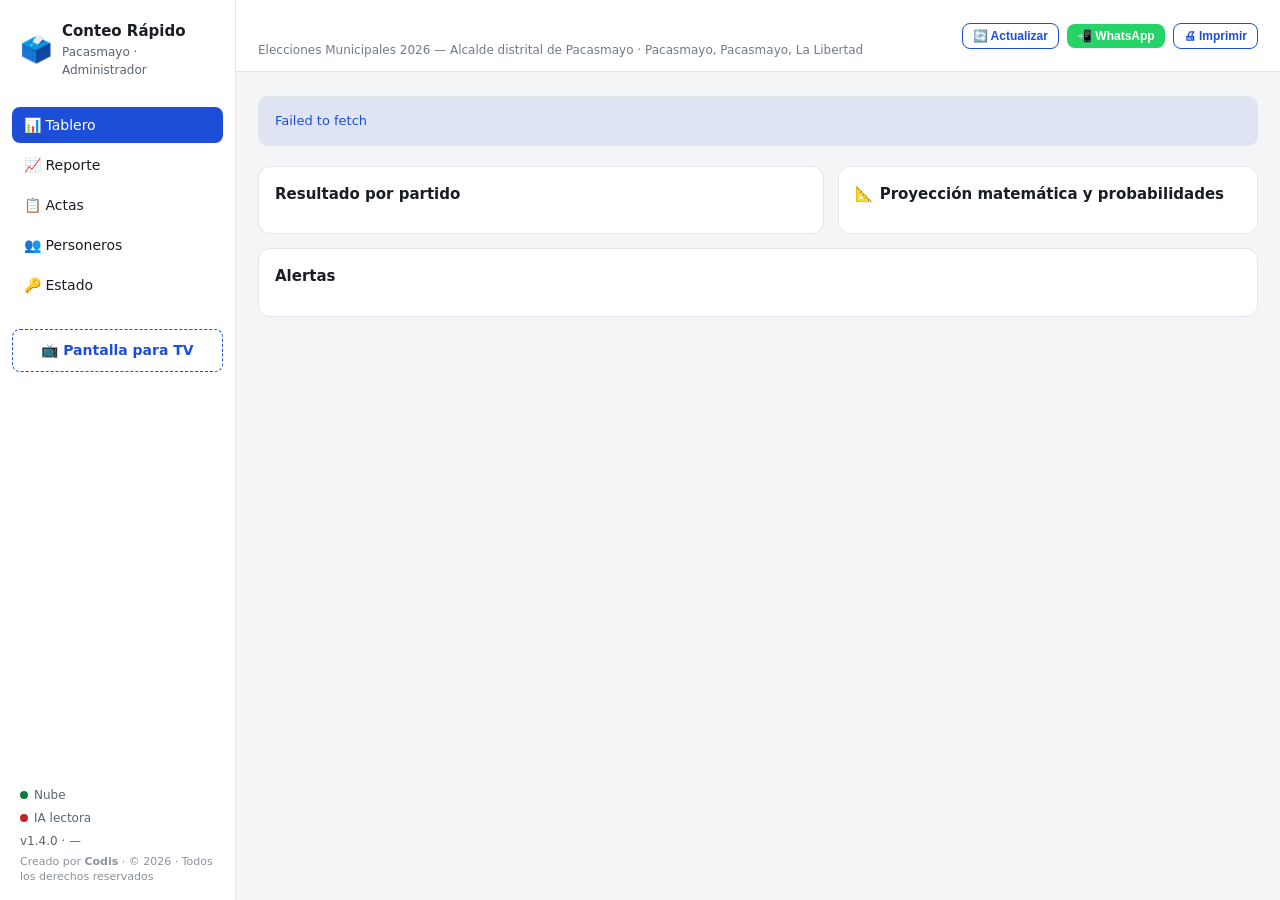
==== commit 4d12777b: "Update print statement from 'Hello' to 'Goodbye'" ====
--- a/admin.html
+++ b/admin.html
@@ -22,6 +22,7 @@
     <span><i class="estado-dot" id="sf_nube"></i>Nube</span>
     <span><i class="estado-dot" id="sf_ia"></i>IA lectora</span>
     <span>v<span id="sf_ver"></span> · <span id="sf_upd">—</span></span>
+    <span style="opacity:.7;font-size:11px;line-height:1.3">Creado por <b>Codis</b> · © 2026 · Todos los derechos reservados</span>
   </div>
 </aside>
 
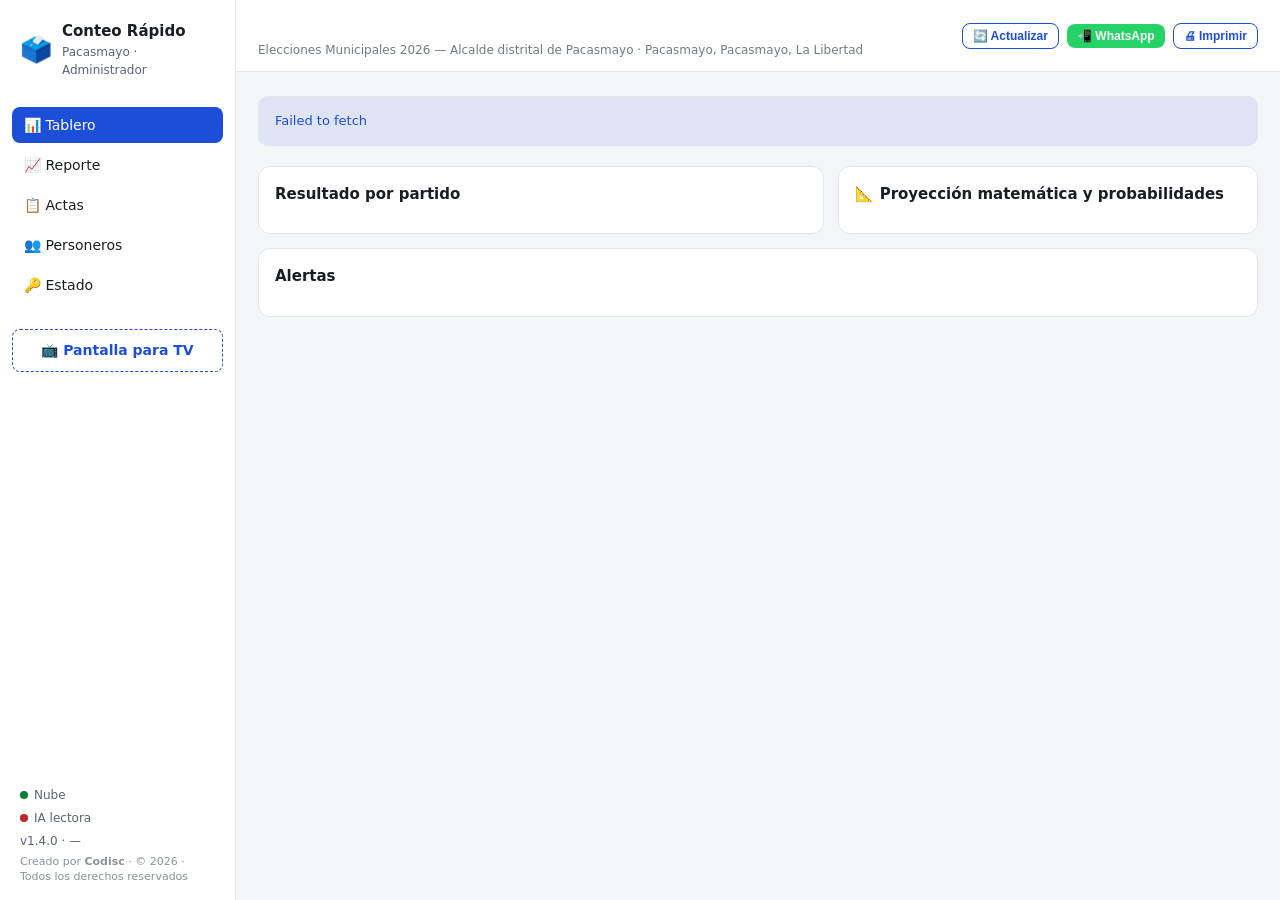
==== commit 157bbe72: "Update fmt.Println message from 'Hello' to 'Goodbye'" ====
--- a/admin.html
+++ b/admin.html
@@ -22,7 +22,7 @@
     <span><i class="estado-dot" id="sf_nube"></i>Nube</span>
     <span><i class="estado-dot" id="sf_ia"></i>IA lectora</span>
     <span>v<span id="sf_ver"></span> · <span id="sf_upd">—</span></span>
-    <span style="opacity:.7;font-size:11px;line-height:1.3">Creado por <b>Codis</b> · © 2026 · Todos los derechos reservados</span>
+    <span style="opacity:.7;font-size:11px;line-height:1.3">Creado por <b>Codisc</b> · © 2026 · Todos los derechos reservados</span>
   </div>
 </aside>
 
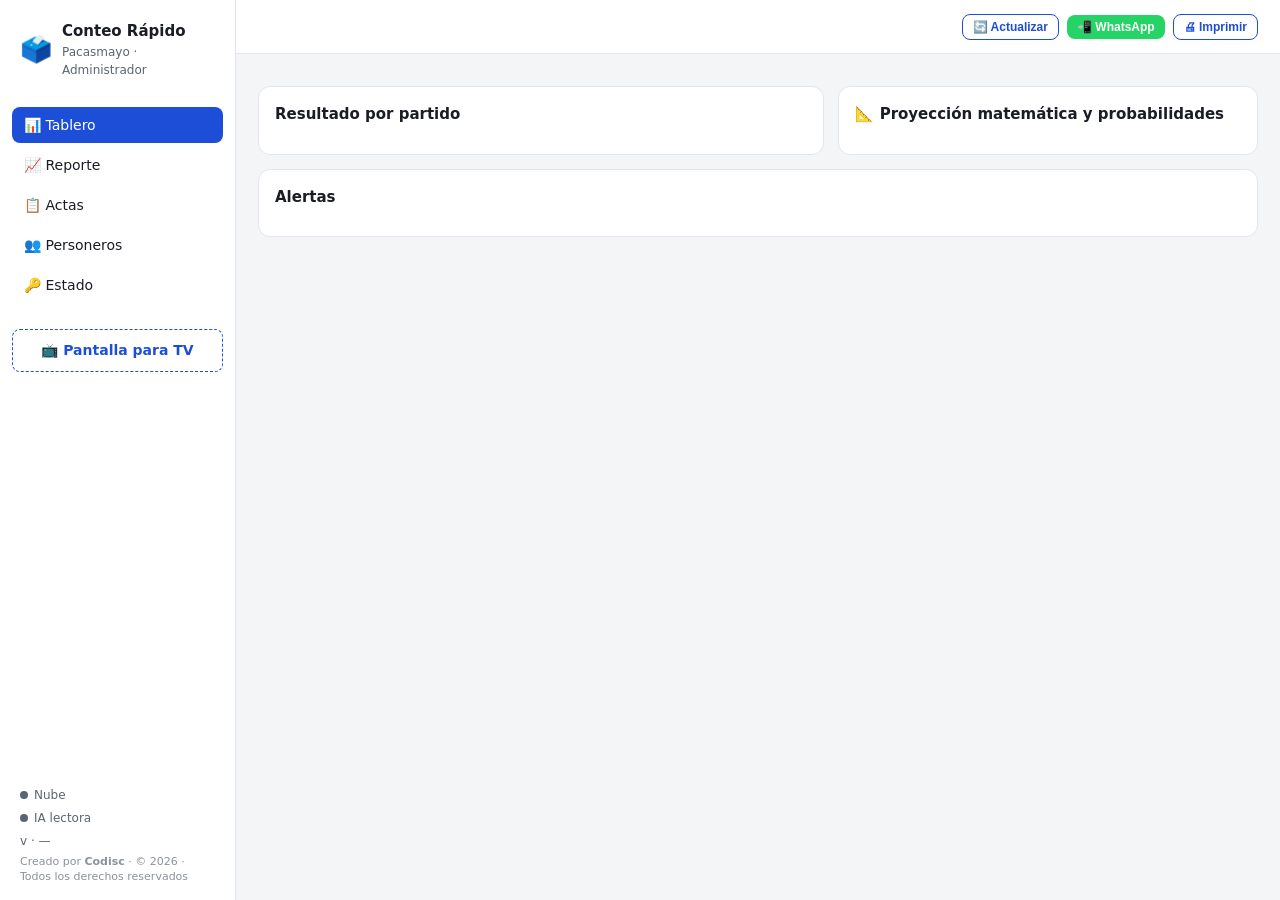
==== commit 8325128a: "Evitar que la app se sature en produccion Auditoria de carga sobre el proyecto Supabase y el sitio e" ====
--- a/admin.html
+++ b/admin.html
@@ -30,7 +30,7 @@
   <header class="topbar">
     <div><h1 id="tb_titulo">Tablero</h1><p id="tb_sub"></p></div>
     <div class="tb-actions">
-      <button class="btn ghost sm" onclick="refrescar()">🔄 Actualizar</button>
+      <button class="btn ghost sm" onclick="forzarRefresco()">🔄 Actualizar</button>
       <button class="btn wa sm" onclick="compartirDistrito()">📲 WhatsApp</button>
       <button class="btn ghost sm" onclick="window.print()">🖨 Imprimir</button>
     </div>
@@ -150,7 +150,31 @@
 }
 const $ = id => document.getElementById(id);
 const TITULOS = { tablero:"Tablero", reporte:"Reporte de campaña", actas:"Actas e instalaciones", personeros:"Personeros", estado:"Estado" };
-let tab = "tablero", poll = null, cache = null;
+let tab = "tablero", poll = null, cache = null, refrescando = false;
+
+/* ---- ritmo del refresco automático ----
+   Antes: setInterval cada 15 s, siempre, incluso con la pestaña en segundo plano; si una consulta
+   tardaba más que el intervalo, las peticiones se apilaban. Ahora: cadena de setTimeout (nunca se
+   solapan), se detiene cuando la pestaña no se ve, y el intervalo crece si nadie está subiendo actas.
+   Con actas llegando se mantiene en 15 s, que es lo que importa el día de la elección. */
+const RITMO = { vivo: 15000, max: 90000 };
+let intervalo = RITMO.vivo, quietos = 0;
+function programar(){
+  clearTimeout(poll); poll = null;
+  if (document.hidden) return;                                  // pestaña en segundo plano: no se consulta
+  if (tab !== "tablero" && tab !== "reporte") return;            // las demás pestañas no se refrescan solas
+  poll = setTimeout(ciclo, intervalo + Math.random() * 2000);     // el azar evita que varios admin coincidan
+}
+async function ciclo(){
+  await refrescar();
+  if (huboCambio) { quietos = 0; intervalo = RITMO.vivo; }        // llegó algo: volver al ritmo rápido
+  else { quietos++; if (quietos >= 2) intervalo = Math.min(intervalo * 1.5, RITMO.max); }
+  programar();
+}
+document.addEventListener("visibilitychange", () => {
+  if (document.hidden) { clearTimeout(poll); poll = null; }
+  else { intervalo = RITMO.vivo; quietos = 0; refrescar().then(programar); }
+});
 
 async function iniciar(){
   if (nubeOK()) { try { const c = await sbFetchConfig(E); if (c && c.total_mesas) totalMesas = c.total_mesas; } catch(e) {} }
@@ -165,27 +189,49 @@
   tab = t; document.querySelectorAll(".menu button").forEach(b => b.classList.toggle("active", b.dataset.tab === t));
   ["tablero","reporte","actas","personeros","estado"].forEach(s => $(s).classList.toggle("hide", s !== t));
   $("tb_titulo").textContent = TITULOS[t] || t;
-  if (poll) { clearInterval(poll); poll = null; }
-  refrescar(); if (t === "tablero" || t === "reporte") poll = setInterval(refrescar, 15000);
+  clearTimeout(poll); poll = null; intervalo = RITMO.vivo; quietos = 0;
+  refrescar().then(programar);
 }
 document.querySelectorAll(".menu button").forEach(b => b.onclick = () => activarTab(b.dataset.tab));
 
-async function datos(){
+// Pide los datos a la nube pasando por la memoria por huella: si nadie subió ni cambió un acta,
+// solo viajan las huellas (unos kB) en vez de todas las actas. forzar=true baja todo igual.
+let huboCambio = true;
+async function datos(forzar){
   if (!nubeOK()) throw new Error("Nube no configurada (config.js).");
-  const [actas, aperturas] = await Promise.all([sbFetchActas(E), sbFetchAperturas(E)]);
-  cache = { actas, aperturas }; $("sf_upd").textContent = "act. " + horaCorta(ahora()); return cache;
+  const d = await sbDatos(E, forzar);
+  huboCambio = d.cambio;
+  cache = { actas: d.actas, aperturas: d.aperturas };
+  $("sf_upd").textContent = "act. " + horaCorta(ahora()) + (d.cambio ? "" : " ·  sin cambios");
+  return cache;
 }
 async function refrescar(){
-  if (tab === "tablero") return pintarTablero();
-  if (tab === "reporte") return pintarReporte();
-  if (tab === "actas") return pintarActas();
-  if (tab === "personeros") return pintarPersoneros();
-  if (tab === "estado") return pintarEstado();
-}
+  if (refrescando) return;                   // un refresco a la vez: el botón "Actualizar" a repetición no multiplica peticiones
+  refrescando = true;
+  try {
+    if (tab === "tablero") return await pintarTablero();
+    if (tab === "reporte") return await pintarReporte();
+    if (tab === "actas") return await pintarActas();
+    if (tab === "personeros") return await pintarPersoneros();
+    if (tab === "estado") return await pintarEstado();
+  } finally { refrescando = false; }
+}
+// El botón "Actualizar" sí baja todo de nuevo, sin pasar por la memoria de huellas.
+async function forzarRefresco(){ sbOlvidarDatos(); cacheIA = null; intervalo = RITMO.vivo; quietos = 0; await refrescar(); programar(); }
 const errorEn = (id, e) => { $(id).innerHTML = `<div class="alert info">${esc(e.message)}</div>`; };
 
 
 /* ---- precisión de la IA: se calcula con las correcciones reales de los personeros ---- */
+// La lectura cruda de la IA (ia_lectura) es la columna más pesada del acta y solo la usa esta tabla,
+// así que no viaja en el refresco del tablero: se pide una vez al abrir la pestaña Actas y se guarda.
+let cacheIA = null;
+async function actasConIA(actas){
+  if (!actas.length) return actas;
+  if (cacheIA && !huboCambio) return cacheIA;
+  try { cacheIA = await sbFetchActasIA(E); } catch(e) { cacheIA = actas; }
+  return cacheIA;
+}
+
 function pintarPrecision(actas){
   const el = $("precision_ia"); if (!el) return;
   const filas = precisionIA(actas, partidos());
@@ -249,7 +295,7 @@
   const f = ($("f_actas").value || "").toLowerCase();
   const actas = d.actas.filter(a => !f || String(a.mesa).toLowerCase().includes(f) || (a.personero || "").toLowerCase().includes(f));
   $("n_actas").textContent = d.actas.length; $("n_aper").textContent = d.aperturas.length;
-  pintarPrecision(d.actas);
+  pintarPrecision(await actasConIA(d.actas));
   t1.innerHTML = `<tr><th>Mesa</th><th>Personero</th><th>Hora</th><th class="num">Hábiles</th><th class="num">Total</th><th>Estado</th><th>Foto</th><th></th></tr>` +
     (actas.length ? actas.map(a => { const s = sumaActa(a); const obs = a.habiles > 0 && s > a.habiles;
       return `<tr><td><b>${esc(a.mesa)}</b></td><td>${esc(a.personero || "—")}</td><td>${horaCorta(a.creado)}</td><td class="num">${a.habiles || "—"}</td><td class="num">${s}</td>
@@ -299,13 +345,16 @@
   const el = $("estado_cont"); $("e_totalmesas").value = TM() || "";
   await cargarClavesNube(); pintarClavesIA();
   let nube = "⚠ falta poner URL y anon key en config.js";
-  if (nubeOK()) { try { const a = await sbFetchActas(E); nube = `✅ conectada (${a.length} actas)`; } catch(e) { nube = "❌ error: " + e.message; } }
+  if (nubeOK()) { try { nube = `✅ conectada (${await sbContar("actas", E)} actas)`; } catch(e) { nube = "❌ error: " + e.message; } }
   el.innerHTML = `<table>
     <tr><th>Elección</th><td>${esc(CONFIG.nombre)}<br><span class="muted">${esc(E)}</span></td></tr>
     <tr><th>Candidatos</th><td>${partidos().length} partidos cargados</td></tr>
     <tr><th>Total de mesas</th><td>${TM() || '<span class="pill warn">no definido</span> — ponlo arriba'}</td></tr>
     <tr><th>Nube (Supabase)</th><td>${nube}</td></tr>
     <tr><th>IA lectora</th><td>${iaOK() ? `✅ ${clavesNube.length} clave(s) en la nube${clavesIA(CONFIG.ia).length ? ` + ${clavesIA(CONFIG.ia).length} en config.js` : ""} · ${[...new Set(clavesNube.concat(clavesIA(CONFIG.ia)).map(k => PROV[detectarProv(k)].nombre))].join(", ")} · respaldo de pago ${pagoNube ? "encendido" : "apagado (todo gratis)"}` : "⚠ sin claves: pégalas arriba, en «Claves de IA»"}</td></tr>
+    <tr><th>Cupo de IA</th><td>${sinCupoHoy().length ? `<span class="pill warn">${sinCupoHoy().length} clave(s) sin cupo hoy</span> — agrega otra clave, o recarga saldo en OpenRouter` : '<span class="pill ok">ninguna clave agotada hoy</span>'} <span class="muted">(visto desde este equipo)</span></td></tr>
+    <tr><th>Refresco</th><td>cada ${Math.round(intervalo/1000)} s${document.hidden ? " (en pausa: pestaña oculta)" : ""} · solo baja las actas cuando algo cambió</td></tr>
+    <tr><th>Caudal a la nube</th><td>${RED.frenadas ? `<span class="pill warn">la nube pidió calma ${RED.frenadas} vez(ces)</span> — la app esperó y reintentó sola` : '<span class="pill ok">sin frenadas</span>'} · máx. ${RED.aLaVez} peticiones a la vez</td></tr>
     <tr><th>Versión</th><td>${APP_VERSION}</td></tr></table>`;
 }
 iniciar();
